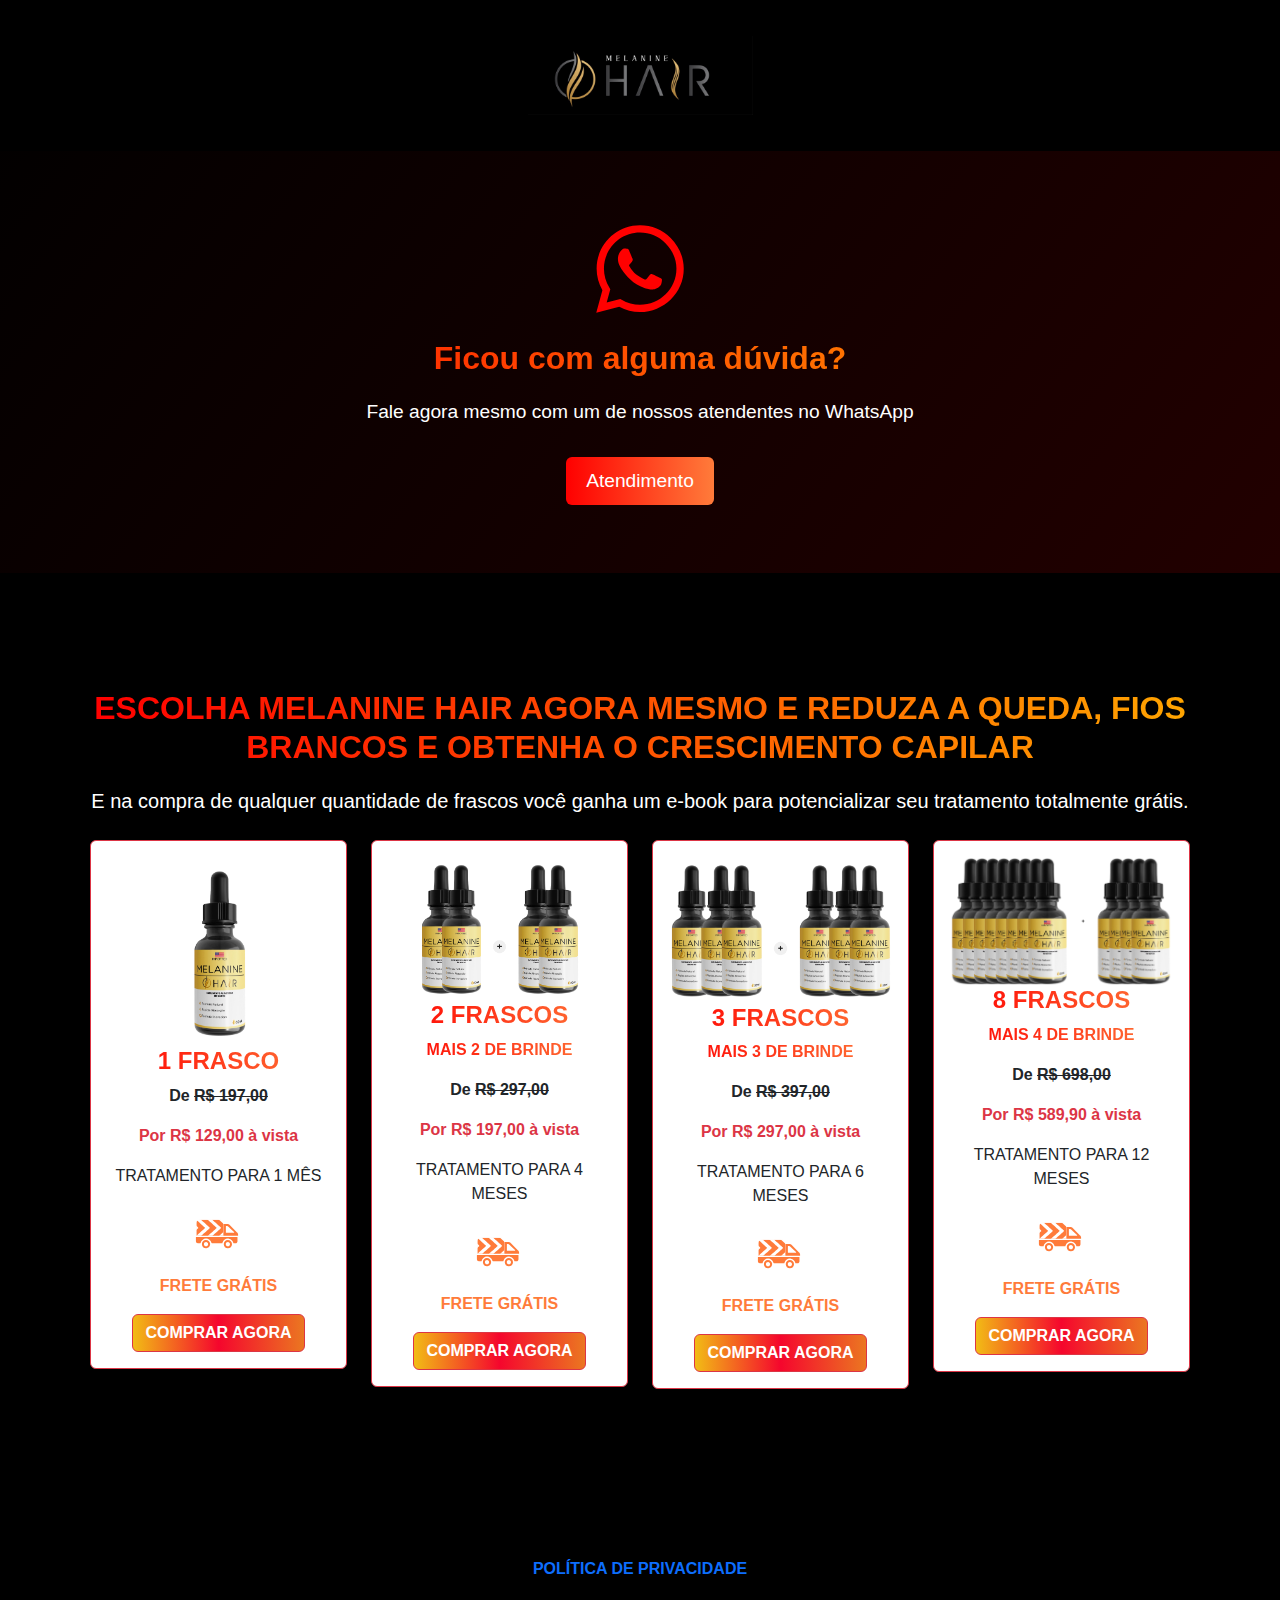
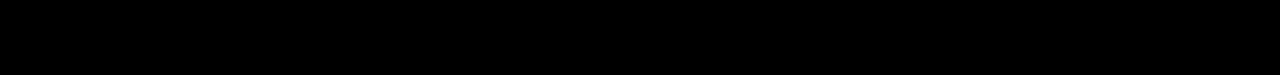
==== wpp.html @ c1403856 "pagina de dúvida" ====
<!DOCTYPE html>
<html lang="en">
<head>
    <meta charset="UTF-8">
    <meta name="viewport" content="width=device-width, initial-scale=1.0">
    <title>Melanine Hair</title>
    <link href="https://cdn.jsdelivr.net/npm/bootstrap@5.3.3/dist/css/bootstrap.min.css" rel="stylesheet" integrity="sha384-QWTKZyjpPEjISv5WaRU9OFeRpok6YctnYmDr5pNlyT2bRjXh0JMhjY6hW+ALEwIH" crossorigin="anonymous">    <style>
        body {
            background: linear-gradient(to bottom right, #000, #330000);
            color: #fff;
            font-family: Arial, sans-serif;
        }
        .container {
            padding: 20px;
        }
        .icon-wrapper {
            display: flex;
            justify-content: center;
            align-items: center;
            margin-bottom: 20px;
        }
        .icon-wrapper svg {
            width: 100px;
            height: 100px;
            fill: #ff0000;
        }
        .title {
            font-size: 2.5rem;
            font-weight: bold;
            text-align: center;
            margin-bottom: 20px;
            background: linear-gradient(to right, #ff0000, #ff7b3a);
            -webkit-background-clip: text;
            color: transparent;
        }
        .description {
            text-align: center;
            font-size: 1.2rem;
            margin-bottom: 30px;
        }
        .btn-success {
            display: block;
            width: fit-content;
            margin: 0 auto;
            padding: 10px 20px;
            font-size: 1.2rem;
            background: linear-gradient(to right, #ff0000, #ff7b3a);
            border: none;
            color: #fff;
        }
        .btn-success:hover {
            background: linear-gradient(to right, #ff7b3a, #ff0000);
        }
    
        #color-changing-background {
          transition: background-color 1s ease;
        }
        @keyframes flash {
  0% { background-color: red; }
  50% { background-color: orange; }
  100% { background-color: red; }
}
body {
            font-family: Arial, sans-serif;
        }
        .container {
            padding: 20px;
        }
        .title {
            font-size: 2rem;
            font-weight: bold;
            text-align: center;
            margin-bottom: 20px;
            background: linear-gradient(to right, red, orange);
            -webkit-background-clip: text;
            color: transparent;
        }
        
        .benefits-list {
            list-style-type: none;
            padding: 0;
        }
        .benefits-list li {
            font-size: 1.2rem;
            margin-bottom: 10px;
        }
.flashing-button {
  animation: flash 1s infinite;
}


        .highlight {
            color: #ff7b3a;
            font-weight: bold;
        }
      </style>
</head>
<body>
    <div class="bg-black">
        <div class="container">
            <div class="row justify-content-md-center">
                <div class="col-8 col-md-3 mx-auto">
                    <img src="./logo-1-1-1.png" class="img-fluid p-3" alt="Logo Melanine Hair">
                </div>
            </div>
        </div>
    </div>

    
    <section class="container my-5">
        <div class="row text-center">
            <div class="col-12">
                <div class="icon-wrapper">
                    <svg aria-hidden="true" class="e-font-icon-svg e-fab-whatsapp" viewBox="0 0 448 512" xmlns="http://www.w3.org/2000/svg">
                        <path d="M380.9 97.1C339 55.1 283.2 32 223.9 32c-122.4 0-222 99.6-222 222 0 39.1 10.2 77.3 29.6 111L0 480l117.7-30.9c32.4 17.7 68.9 27 106.1 27h.1c122.3 0 224.1-99.6 224.1-222 0-59.3-25.2-115-67.1-157zm-157 341.6c-33.2 0-65.7-8.9-94-25.7l-6.7-4-69.8 18.3L72 359.2l-4.4-7c-18.5-29.4-28.2-63.3-28.2-98.2 0-101.7 82.8-184.5 184.6-184.5 49.3 0 95.6 19.2 130.4 54.1 34.8 34.9 56.2 81.2 56.1 130.5 0 101.8-84.9 184.6-186.6 184.6zm101.2-138.2c-5.5-2.8-32.8-16.2-37.9-18-5.1-1.9-8.8-2.8-12.5 2.8-3.7 5.6-14.3 18-17.6 21.8-3.2 3.7-6.5 4.2-12 1.4-32.6-16.3-54-29.1-75.5-66-5.7-9.8 5.7-9.1 16.3-30.3 1.8-3.7.9-6.9-.5-9.7-1.4-2.8-12.5-30.1-17.1-41.2-4.5-10.8-9.1-9.3-12.5-9.5-3.2-.2-6.9-.2-10.6-.2-3.7 0-9.7 1.4-14.8 6.9-5.1 5.6-19.4 19-19.4 46.3 0 27.3 19.9 53.7 22.6 57.4 2.8 3.7 39.1 59.7 94.8 83.8 35.2 15.2 49 16.5 66.6 13.9 10.7-1.6 32.8-13.4 37.4-26.4 4.6-13 4.6-24.1 3.2-26.4-1.3-2.5-5-3.9-10.5-6.6z"></path>
                    </svg>
                </div>
                <h1 class="title">Ficou com alguma dúvida?</h1>
                <p class="description">Fale agora mesmo com um de nossos atendentes no WhatsApp</p>
                <a class="btn btn-success" href="https://wa.me/5548998386198?text=Ol%C3%A1%2C%20estou%20com%20uma%20d%C3%BAvida%20a%20respeito%20do%20Melanine%20Hair">Atendimento</a>
            </div>
        </div>
    </section>
   
    <div class="bg-black py-5">
        <div class="container my-5">
            <div class="text-center">
              <h2 class="title">ESCOLHA MELANINE HAIR AGORA MESMO E REDUZA A QUEDA, FIOS BRANCOS E OBTENHA O CRESCIMENTO CAPILAR</h2>
              <!-- <p class="fs-5">Aproveite os descontos progressivos.</p> -->
              <p class="fs-5 text-white">E na compra de qualquer quantidade de frascos você ganha um e-book para potencializar seu tratamento totalmente grátis.</p>
            </div>
            
            <div class="row text-center my-4">
              <div class="col-8 mx-auto col-md-3 mb-2">
                <div class="card border-danger">
                  <div class="card-body">
                    <div class="row">
                        <div class="col-7 col-md-9 col-lg-7 mx-auto">
                            <img src="./photo1683385926-removebg-preview-1-1.png" alt="Imagem 1" style="width: 100%; height: auto;">
                          </div>
                      <div class="col-12">
                        <h5 class="card-title fw-bold" style="background: linear-gradient(to right, red, #ff7b3a); -webkit-background-clip: text; color: transparent; font-size: 1.5rem;">1 FRASCO</h5>
                        <p class="card-text fw-bold">De <span class="text-decoration-line-through">R$ 197,00</span></p>
                        <p class="card-text fw-bold text-danger">Por R$ 129,00 à vista</p>
                        <p class="card-text">TRATAMENTO PARA 1 MÊS</p>
                      </div>
                      <div class="col-5 mx-auto">
                        <div style="width: 100%; height: 100%; transform: translate3d(0px, 0px, 0px);">
                          <object type="image/svg+xml" data="./frete.svg" style="width: 100%; height: 100%;"></object>
                        </div> 
                      </div>
                      <div class="col-12 mx-auto">
                        <p class="card-text fw-bold" style="color: #ff7b3a;">FRETE GRÁTIS</p>
                        <a style=" background: linear-gradient(269deg, #eb7721, #f5062d, #f2bc15);" href="https://ev.braip.com/campanhas/cpa/camn26ler" class="btn btn-danger fw-bold">COMPRAR AGORA</a>
                      </div>
                    </div>
                  </div>
                </div>
              </div>
              <div class="col-8 mx-auto col-md-3 mb-2">
                <div class="card border-danger">
                  <div class="card-body">
                    <div class="row">
                        <div class="col-9 mx-auto">
                            <img src="./2-FRASCOS-1-1.png" alt="Imagem 1" style="width: 100%; height: auto;">
                          </div>
                      <div class="col-12">
                        <h5 class="card-title fw-bold" style="background: linear-gradient(to right, red, #ff7b3a); -webkit-background-clip: text; color: transparent; font-size: 1.5rem;">2 FRASCOS</h5>
                        <p class="fw-bold" style="background: linear-gradient(to right, red, #ff7b3a); -webkit-background-clip: text; color: transparent;">MAIS 2 DE BRINDE</p>
                        <p class="card-text fw-bold">De <span class="text-decoration-line-through">R$ 297,00</span></p>
                        <p class="card-text fw-bold text-danger">Por R$ 197,00 à vista</p>
                        <p class="card-text">TRATAMENTO PARA 4 MESES</p>
                      </div>
                      <div class="col-5 mx-auto">
                        <div style="width: 100%; height: 100%; transform: translate3d(0px, 0px, 0px);">
                          <object type="image/svg+xml" data="./frete.svg" style="width: 100%; height: 100%;"></object>
                        </div> 
                      </div>
                      <div class="col-12 mx-auto">
                        <p class="card-text fw-bold" style="color: #ff7b3a;">FRETE GRÁTIS</p>
                        <a style=" background: linear-gradient(269deg, #eb7721, #f5062d, #f2bc15);" href="https://ev.braip.com/campanhas/cpa/cam8kge08" class="btn btn-danger fw-bold">COMPRAR AGORA</a>
                      </div>
                    </div>
                  </div>
                </div>
              </div>
              <div class="col-8 mx-auto col-md-3 mb-2">
                <div class="card border-danger">
                  <div class="card-body">
                    <div class="row">
                        <div class="col-12 mx-auto">
                            <img src="./3-FRASCOS-1-1536x1008.png" alt="Imagem 1" style="width: 100%; height: auto;">
                          </div>
                      <div class="col-12">                    
                        <h5 class="card-title fw-bold" style="background: linear-gradient(to right, red, #ff7b3a); -webkit-background-clip: text; color: transparent; font-size: 1.5rem;">3 FRASCOS</h5>
                        <p class="fw-bold"  style="background: linear-gradient(to right, red, #ff7b3a); -webkit-background-clip: text; color: transparent;">MAIS 3 DE BRINDE</p>
                        <p class="card-text fw-bold">De <span class="text-decoration-line-through">R$ 397,00</span></p>
                        <p class="card-text fw-bold text-danger">Por R$ 297,00 à vista</p>
                        <p class="card-text ">TRATAMENTO PARA 6 MESES</p>
                      </div>
                      <div class="col-5 mx-auto">
                        <div style="width: 100%; height: 100%; transform: translate3d(0px, 0px, 0px);">
                          <object type="image/svg+xml" data="./frete.svg" style="width: 100%; height: 100%;"></object>
                        </div> 
                      </div>
                      <div class="col-12 mx-auto">                    
                        <p class="card-text fw-bold" style="color: #ff7b3a;">FRETE GRÁTIS</p>
                        <a style=" background: linear-gradient(269deg, #eb7721, #f5062d, #f2bc15);" href="https://ev.braip.com/campanhas/cpa/camge0jp7" class="btn btn-danger fw-bold">COMPRAR AGORA</a>
                      </div>
                    </div>
                  </div>
                </div>
              </div>
              <div class="col-8 mx-auto col-md-3 mb-2">
                <div class="card border-danger">
                  <div class="card-body">
                    <div class="row">
                        <div class="col-12">
                            <img src="./8-frascos-1-1-1.png" alt="Imagem 1" style="width: 100%; height: auto;">
                          </div>
                      <div class="col-12">
                        <h5 class="card-title fw-bold" style="background: linear-gradient(to right, red, #ff7b3a); -webkit-background-clip: text; color: transparent; font-size: 1.5rem;">8 FRASCOS</h5>
                        <p class="fw-bold"  style="background: linear-gradient(to right, red, #ff7b3a); -webkit-background-clip: text; color: transparent;">MAIS 4 DE BRINDE</p>
                        <p class="card-text fw-bold">De <span class="text-decoration-line-through">R$ 698,00</span></p>
                        <p class="card-text fw-bold text-danger">Por R$ 589,90 à vista</p>
                        <p class="card-text">TRATAMENTO PARA 12 MESES</p>
                      </div>
                      <div class="col-5 mx-auto">
                        <div style="width: 100%; height: 100%; transform: translate3d(0px, 0px, 0px);">
                          <object type="image/svg+xml" data="./frete.svg" style="width: 100%; height: 100%;"></object>
                        </div> 
                      </div>
                      <div class="col-12 mx-auto">
                        
                        <p class="card-text fw-bold" style="color: #ff7b3a;">FRETE GRÁTIS</p>
                        <a style=" background: linear-gradient(269deg, #eb7721, #f5062d, #f2bc15);" href="https://ev.braip.com/campanhas/cpa/cam26prvl" class="btn btn-danger fw-bold">COMPRAR AGORA</a>
                      </div>
                    </div>
                  </div>
                </div>
              </div>
            </div>
          </div>
          
        </div>
   <div class="bg-black">
     <div class="container">
         <div class="row">
             <div class="col-md-12">
               <p class="text-center fw-bold"><a style="text-decoration: none;" href="https://melaninehair.com/politica/">POLÍTICA DE PRIVACIDADE</a></p>
             </div>
         </div>
     </div>
 </div>
 
     <div class="bg-black">
       <div class="container">
           <div class="row">
               <div class="col-md-12">
                   <p style="font-size: 1px; color: #000;">Este produto não substitui uma alimentação equilibrada e a prática de exercícios físicos. Consulte seu médico antes de iniciar qualquer tratamento para queda de cabelo. Os resultados podem variar de pessoa para pessoa. As informações fornecidas neste site são apenas para fins informativos e não devem ser consideradas como aconselhamento médico. O uso deste produto é de responsabilidade exclusiva do consumidor. Melanine Hair não se responsabiliza por qualquer efeito adverso resultante do uso inadequado do produto. Leia atentamente as instruções e siga as orientações recomendadas.</p>
               </div>
           </div>
       </div>
   </div>
    <script src="https://code.jquery.com/jquery-3.5.1.slim.min.js"></script>
    <script src="https://cdn.jsdelivr.net/npm/@popperjs/core@2.5.4/dist/umd/popper.min.js"></script>
    <script src="https://stackpath.bootstrapcdn.com/bootstrap/4.5.2/js/bootstrap.min.js"></script>
</body>
</html>
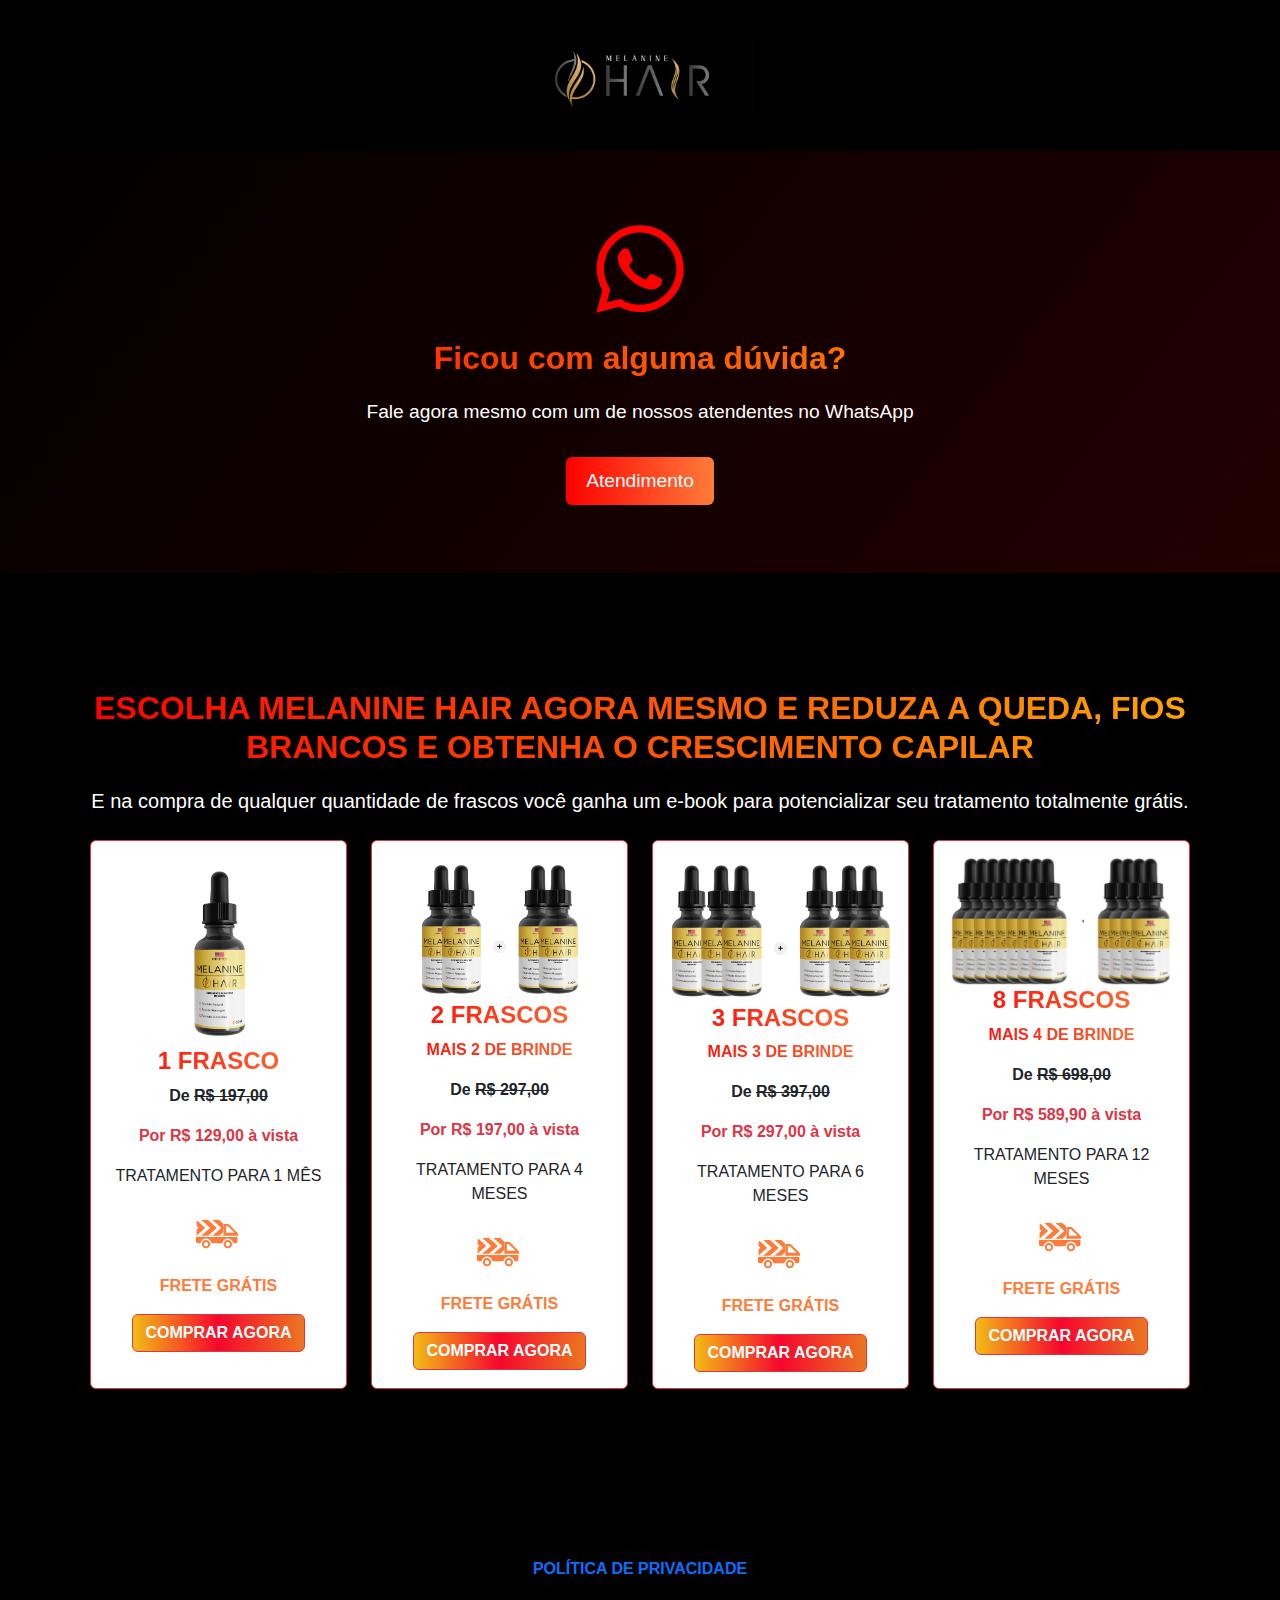
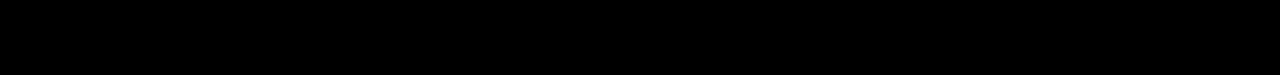
==== commit 938459c0: "Update wpp.html" ====
--- a/wpp.html
+++ b/wpp.html
@@ -123,126 +123,123 @@
     </section>
    
     <div class="bg-black py-5">
-        <div class="container my-5">
-            <div class="text-center">
+      <div class="container my-5">
+          <div class="text-center">
               <h2 class="title">ESCOLHA MELANINE HAIR AGORA MESMO E REDUZA A QUEDA, FIOS BRANCOS E OBTENHA O CRESCIMENTO CAPILAR</h2>
-              <!-- <p class="fs-5">Aproveite os descontos progressivos.</p> -->
               <p class="fs-5 text-white">E na compra de qualquer quantidade de frascos você ganha um e-book para potencializar seu tratamento totalmente grátis.</p>
-            </div>
-            
-            <div class="row text-center my-4">
-              <div class="col-8 mx-auto col-md-3 mb-2">
-                <div class="card border-danger">
-                  <div class="card-body">
-                    <div class="row">
-                        <div class="col-7 col-md-9 col-lg-7 mx-auto">
-                            <img src="./photo1683385926-removebg-preview-1-1.png" alt="Imagem 1" style="width: 100%; height: auto;">
+          </div>
+          
+          <div class="row text-center my-4">
+              <div class="col-8 mx-auto col-md-3 mb-2">
+                  <div class="card border-danger h-100">
+                      <div class="card-body d-flex flex-column">
+                          <div class="row">
+                              <div class="col-7 col-md-9 col-lg-7 mx-auto">
+                                  <img src="./photo1683385926-removebg-preview-1-1.png" alt="Imagem 1" style="width: 100%; height: auto;">
+                              </div>
+                              <div class="col-12 mt-auto">
+                                  <h5 class="card-title fw-bold" style="background: linear-gradient(to right, red, #ff7b3a); -webkit-background-clip: text; color: transparent; font-size: 1.5rem;">1 FRASCO</h5>
+                                  <p class="card-text fw-bold">De <span class="text-decoration-line-through">R$ 197,00</span></p>
+                                  <p class="card-text fw-bold text-danger">Por R$ 129,00 à vista</p>
+                                  <p class="card-text">TRATAMENTO PARA 1 MÊS</p>
+                              </div>
+                              <div class="col-5 mx-auto">
+                                  <div style="width: 100%; height: 100%; transform: translate3d(0px, 0px, 0px);">
+                                      <object type="image/svg+xml" data="./frete.svg" style="width: 100%; height: 100%;"></object>
+                                  </div> 
+                              </div>
+                              <div class="col-12 mx-auto">
+                                  <p class="card-text fw-bold" style="color: #ff7b3a;">FRETE GRÁTIS</p>
+                                  <a style=" background: linear-gradient(269deg, #eb7721, #f5062d, #f2bc15);" href="https://ev.braip.com/campanhas/cpa/camn26ler" class="btn btn-danger fw-bold">COMPRAR AGORA</a>
+                              </div>
                           </div>
-                      <div class="col-12">
-                        <h5 class="card-title fw-bold" style="background: linear-gradient(to right, red, #ff7b3a); -webkit-background-clip: text; color: transparent; font-size: 1.5rem;">1 FRASCO</h5>
-                        <p class="card-text fw-bold">De <span class="text-decoration-line-through">R$ 197,00</span></p>
-                        <p class="card-text fw-bold text-danger">Por R$ 129,00 à vista</p>
-                        <p class="card-text">TRATAMENTO PARA 1 MÊS</p>
                       </div>
-                      <div class="col-5 mx-auto">
-                        <div style="width: 100%; height: 100%; transform: translate3d(0px, 0px, 0px);">
-                          <object type="image/svg+xml" data="./frete.svg" style="width: 100%; height: 100%;"></object>
-                        </div> 
+                  </div>
+              </div>
+              <div class="col-8 mx-auto col-md-3 mb-2">
+                  <div class="card border-danger h-100">
+                      <div class="card-body d-flex flex-column">
+                          <div class="row">
+                              <div class="col-9 mx-auto">
+                                  <img src="./2-FRASCOS-1-1.png" alt="Imagem 1" style="width: 100%; height: auto;">
+                              </div>
+                              <div class="col-12 mt-auto">
+                                  <h5 class="card-title fw-bold" style="background: linear-gradient(to right, red, #ff7b3a); -webkit-background-clip: text; color: transparent; font-size: 1.5rem;">2 FRASCOS</h5>
+                                  <p class="fw-bold" style="background: linear-gradient(to right, red, #ff7b3a); -webkit-background-clip: text; color: transparent;">MAIS 2 DE BRINDE</p>
+                                  <p class="card-text fw-bold">De <span class="text-decoration-line-through">R$ 297,00</span></p>
+                                  <p class="card-text fw-bold text-danger">Por R$ 197,00 à vista</p>
+                                  <p class="card-text">TRATAMENTO PARA 4 MESES</p>
+                              </div>
+                              <div class="col-5 mx-auto">
+                                  <div style="width: 100%; height: 100%; transform: translate3d(0px, 0px, 0px);">
+                                      <object type="image/svg+xml" data="./frete.svg" style="width: 100%; height: 100%;"></object>
+                                  </div> 
+                              </div>
+                              <div class="col-12 mx-auto">
+                                  <p class="card-text fw-bold" style="color: #ff7b3a;">FRETE GRÁTIS</p>
+                                  <a style=" background: linear-gradient(269deg, #eb7721, #f5062d, #f2bc15);" href="https://ev.braip.com/campanhas/cpa/cam8kge08" class="btn btn-danger fw-bold">COMPRAR AGORA</a>
+                              </div>
+                          </div>
                       </div>
-                      <div class="col-12 mx-auto">
-                        <p class="card-text fw-bold" style="color: #ff7b3a;">FRETE GRÁTIS</p>
-                        <a style=" background: linear-gradient(269deg, #eb7721, #f5062d, #f2bc15);" href="https://ev.braip.com/campanhas/cpa/camn26ler" class="btn btn-danger fw-bold">COMPRAR AGORA</a>
+                  </div>
+              </div>
+              <div class="col-8 mx-auto col-md-3 mb-2">
+                  <div class="card border-danger h-100">
+                      <div class="card-body d-flex flex-column">
+                          <div class="row">
+                              <div class="col-12 mx-auto">
+                                  <img src="./3-FRASCOS-1-1536x1008.png" alt="Imagem 1" style="width: 100%; height: auto;">
+                              </div>
+                              <div class="col-12 mt-auto">
+                                  <h5 class="card-title fw-bold" style="background: linear-gradient(to right, red, #ff7b3a); -webkit-background-clip: text; color: transparent; font-size: 1.5rem;">3 FRASCOS</h5>
+                                  <p class="fw-bold"  style="background: linear-gradient(to right, red, #ff7b3a); -webkit-background-clip: text; color: transparent;">MAIS 3 DE BRINDE</p>
+                                  <p class="card-text fw-bold">De <span class="text-decoration-line-through">R$ 397,00</span></p>
+                                  <p class="card-text fw-bold text-danger">Por R$ 297,00 à vista</p>
+                                  <p class="card-text ">TRATAMENTO PARA 6 MESES</p>
+                              </div>
+                              <div class="col-5 mx-auto">
+                                  <div style="width: 100%; height: 100%; transform: translate3d(0px, 0px, 0px);">
+                                      <object type="image/svg+xml" data="./frete.svg" style="width: 100%; height: 100%;"></object>
+                                  </div> 
+                              </div>
+                              <div class="col-12 mx-auto">                    
+                                  <p class="card-text fw-bold" style="color: #ff7b3a;">FRETE GRÁTIS</p>
+                                  <a style=" background: linear-gradient(269deg, #eb7721, #f5062d, #f2bc15);" href="https://ev.braip.com/campanhas/cpa/camge0jp7" class="btn btn-danger fw-bold">COMPRAR AGORA</a>
+                              </div>
+                          </div>
                       </div>
+                  </div>
+              </div>
+              <div class="col-8 mx-auto col-md-3 mb-2">
+                  <div class="card border-danger h-100">
+                      <div class="card-body d-flex flex-column">
+                          <div class="row">
+                              <div class="col-12">
+                                  <img src="./8-frascos-1-1-1.png" alt="Imagem 1" style="width: 100%; height: auto;">
+                              </div>
+                              <div class="col-12 mt-auto">
+                                  <h5 class="card-title fw-bold" style="background: linear-gradient(to right, red, #ff7b3a); -webkit-background-clip: text; color: transparent; font-size: 1.5rem;">8 FRASCOS</h5>
+                                  <p class="fw-bold"  style="background: linear-gradient(to right, red, #ff7b3a); -webkit-background-clip: text; color: transparent;">MAIS 4 DE BRINDE</p>
+                                  <p class="card-text fw-bold">De <span class="text-decoration-line-through">R$ 698,00</span></p>
+                                  <p class="card-text fw-bold text-danger">Por R$ 589,90 à vista</p>
+                                  <p class="card-text">TRATAMENTO PARA 12 MESES</p>
+                              </div>
+                              <div class="col-5 mx-auto">
+                                  <div style="width: 100%; height: 100%; transform: translate3d(0px, 0px, 0px);">
+                                      <object type="image/svg+xml" data="./frete.svg" style="width: 100%; height: 100%;"></object>
+                                  </div> 
+                              </div>
+                              <div class="col-12 mx-auto">                    
+                                <p class="card-text fw-bold" style="color: #ff7b3a;">FRETE GRÁTIS</p>
+                                <a style=" background: linear-gradient(269deg, #eb7721, #f5062d, #f2bc15);" href="https://ev.braip.com/campanhas/cpa/camge0jp7" class="btn btn-danger fw-bold">COMPRAR AGORA</a>
+                            </div>
+                        </div>
                     </div>
-                  </div>
                 </div>
-              </div>
-              <div class="col-8 mx-auto col-md-3 mb-2">
-                <div class="card border-danger">
-                  <div class="card-body">
-                    <div class="row">
-                        <div class="col-9 mx-auto">
-                            <img src="./2-FRASCOS-1-1.png" alt="Imagem 1" style="width: 100%; height: auto;">
-                          </div>
-                      <div class="col-12">
-                        <h5 class="card-title fw-bold" style="background: linear-gradient(to right, red, #ff7b3a); -webkit-background-clip: text; color: transparent; font-size: 1.5rem;">2 FRASCOS</h5>
-                        <p class="fw-bold" style="background: linear-gradient(to right, red, #ff7b3a); -webkit-background-clip: text; color: transparent;">MAIS 2 DE BRINDE</p>
-                        <p class="card-text fw-bold">De <span class="text-decoration-line-through">R$ 297,00</span></p>
-                        <p class="card-text fw-bold text-danger">Por R$ 197,00 à vista</p>
-                        <p class="card-text">TRATAMENTO PARA 4 MESES</p>
-                      </div>
-                      <div class="col-5 mx-auto">
-                        <div style="width: 100%; height: 100%; transform: translate3d(0px, 0px, 0px);">
-                          <object type="image/svg+xml" data="./frete.svg" style="width: 100%; height: 100%;"></object>
-                        </div> 
-                      </div>
-                      <div class="col-12 mx-auto">
-                        <p class="card-text fw-bold" style="color: #ff7b3a;">FRETE GRÁTIS</p>
-                        <a style=" background: linear-gradient(269deg, #eb7721, #f5062d, #f2bc15);" href="https://ev.braip.com/campanhas/cpa/cam8kge08" class="btn btn-danger fw-bold">COMPRAR AGORA</a>
-                      </div>
-                    </div>
-                  </div>
-                </div>
-              </div>
-              <div class="col-8 mx-auto col-md-3 mb-2">
-                <div class="card border-danger">
-                  <div class="card-body">
-                    <div class="row">
-                        <div class="col-12 mx-auto">
-                            <img src="./3-FRASCOS-1-1536x1008.png" alt="Imagem 1" style="width: 100%; height: auto;">
-                          </div>
-                      <div class="col-12">                    
-                        <h5 class="card-title fw-bold" style="background: linear-gradient(to right, red, #ff7b3a); -webkit-background-clip: text; color: transparent; font-size: 1.5rem;">3 FRASCOS</h5>
-                        <p class="fw-bold"  style="background: linear-gradient(to right, red, #ff7b3a); -webkit-background-clip: text; color: transparent;">MAIS 3 DE BRINDE</p>
-                        <p class="card-text fw-bold">De <span class="text-decoration-line-through">R$ 397,00</span></p>
-                        <p class="card-text fw-bold text-danger">Por R$ 297,00 à vista</p>
-                        <p class="card-text ">TRATAMENTO PARA 6 MESES</p>
-                      </div>
-                      <div class="col-5 mx-auto">
-                        <div style="width: 100%; height: 100%; transform: translate3d(0px, 0px, 0px);">
-                          <object type="image/svg+xml" data="./frete.svg" style="width: 100%; height: 100%;"></object>
-                        </div> 
-                      </div>
-                      <div class="col-12 mx-auto">                    
-                        <p class="card-text fw-bold" style="color: #ff7b3a;">FRETE GRÁTIS</p>
-                        <a style=" background: linear-gradient(269deg, #eb7721, #f5062d, #f2bc15);" href="https://ev.braip.com/campanhas/cpa/camge0jp7" class="btn btn-danger fw-bold">COMPRAR AGORA</a>
-                      </div>
-                    </div>
-                  </div>
-                </div>
-              </div>
-              <div class="col-8 mx-auto col-md-3 mb-2">
-                <div class="card border-danger">
-                  <div class="card-body">
-                    <div class="row">
-                        <div class="col-12">
-                            <img src="./8-frascos-1-1-1.png" alt="Imagem 1" style="width: 100%; height: auto;">
-                          </div>
-                      <div class="col-12">
-                        <h5 class="card-title fw-bold" style="background: linear-gradient(to right, red, #ff7b3a); -webkit-background-clip: text; color: transparent; font-size: 1.5rem;">8 FRASCOS</h5>
-                        <p class="fw-bold"  style="background: linear-gradient(to right, red, #ff7b3a); -webkit-background-clip: text; color: transparent;">MAIS 4 DE BRINDE</p>
-                        <p class="card-text fw-bold">De <span class="text-decoration-line-through">R$ 698,00</span></p>
-                        <p class="card-text fw-bold text-danger">Por R$ 589,90 à vista</p>
-                        <p class="card-text">TRATAMENTO PARA 12 MESES</p>
-                      </div>
-                      <div class="col-5 mx-auto">
-                        <div style="width: 100%; height: 100%; transform: translate3d(0px, 0px, 0px);">
-                          <object type="image/svg+xml" data="./frete.svg" style="width: 100%; height: 100%;"></object>
-                        </div> 
-                      </div>
-                      <div class="col-12 mx-auto">
-                        
-                        <p class="card-text fw-bold" style="color: #ff7b3a;">FRETE GRÁTIS</p>
-                        <a style=" background: linear-gradient(269deg, #eb7721, #f5062d, #f2bc15);" href="https://ev.braip.com/campanhas/cpa/cam26prvl" class="btn btn-danger fw-bold">COMPRAR AGORA</a>
-                      </div>
-                    </div>
-                  </div>
-                </div>
-              </div>
             </div>
           </div>
-          
-        </div>
+      </div>
+    </div>
    <div class="bg-black">
      <div class="container">
          <div class="row">
